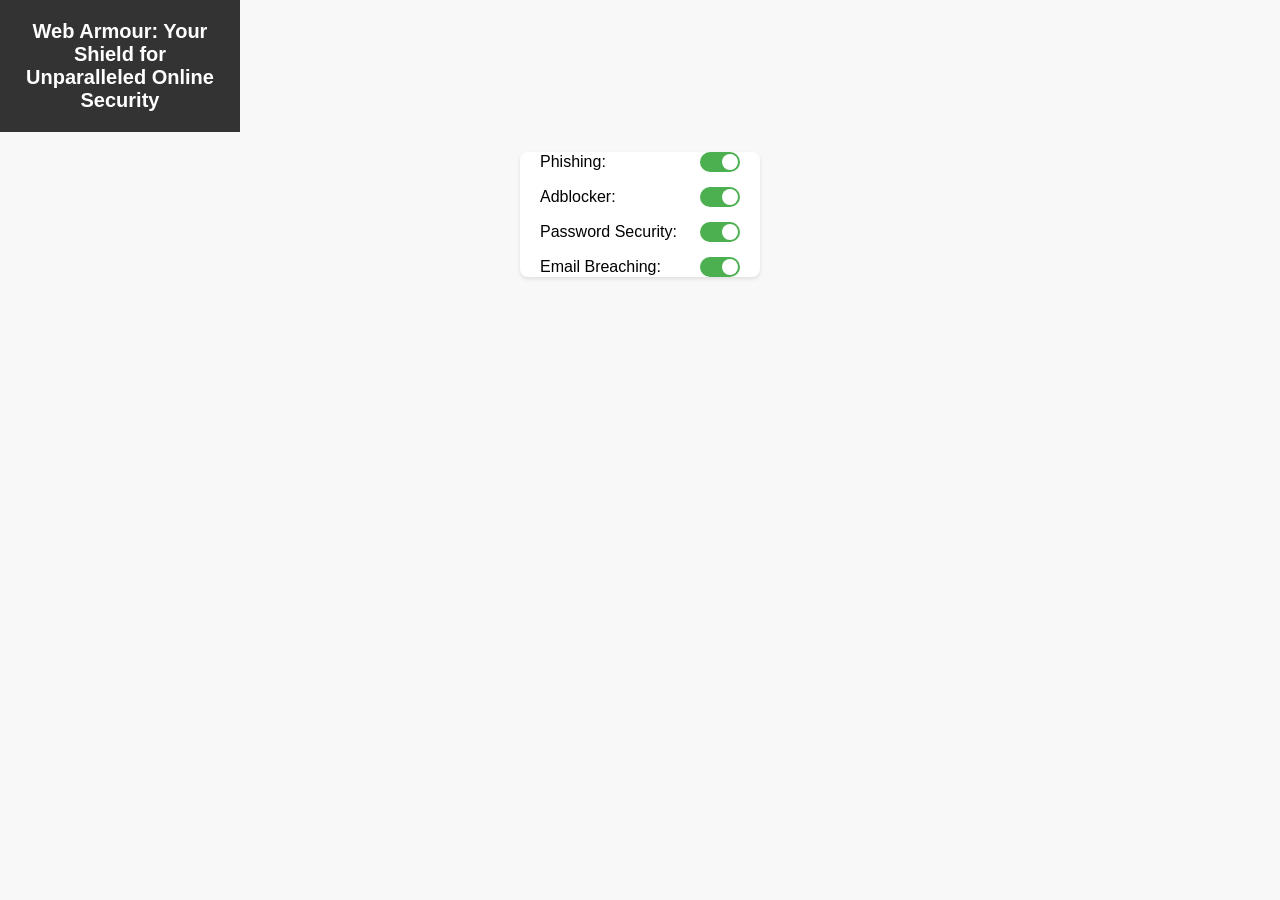
==== index.html @ 32c81880 "first commit" ====
<!DOCTYPE html>
<html lang="en">

<head>
    <meta charset="UTF-8">
    <meta http-equiv="X-UA-Compatible" content="IE=edge">
    <meta name="viewport" content="width=device-width, initial-scale=1.0">
    <title>Web Armour: Your Shield for Unparalleled Online Security</title>
    <link rel="stylesheet" type="text/css" href="style.css">
</head>

<body>
    <header>
        <h1>Web Armour: Your Shield for Unparalleled Online Security</h1>
    </header>

    <main>
        <div class="container">
            <label class="switch">Phishing:
                <input type="checkbox" checked>
                <span class="slider"></span>
            </label>

            <label class="switch">Adblocker:
                <input type="checkbox" checked>
                <span class="slider"></span>
            </label>

            <label class="switch">Password Security:
                <input type="checkbox" checked>
                <span class="slider"></span>
            </label>

            <label class="switch">Email Breaching:
                <input type="checkbox" checked>
                <span class="slider"></span>
            </label>
        </div>
    </main>

    <!-- <footer>
        <p>&copy; 2023 Web Armour. All Rights Reserved.</p>
    </footer> -->

    <script src="script.js"></script>
</body>

</html>
---- style.css ----
/* Reset some default styles */
body, h1, h2, p {
    margin: 0;
    padding: 0;
}

/* Set a background color and font */
body {
    font-family: Arial, sans-serif;
    background-color: #f8f8f8;
    margin: 0;
}

/* Style the header */
header {
    background-color: #333;
    color: #fff;
    padding: 20px;
    text-align: center;
    width: 200px; /* Set a fixed width to make it square */
}

header h1 {
    margin: 0;
    font-size: 20px;
}

/* Main content container */
.container {
    width: 200px; /* Set a fixed width to make it square */
    height: auto; /* Adjusted to auto for dynamic content */
    margin: 20px auto; /* Add margin to create space between header and container */
    padding: 0 20px; /* Reduce padding for a more compact look */
    background-color: #fff;
    border-radius: 8px;
    box-shadow: 0 2px 4px rgba(0, 0, 0, 0.1);
}

/* Style the switches */
.switch {
    display: flex;
    align-items: center;
    justify-content: space-between;
    margin-bottom: 15px;
}

.switch input[type="checkbox"] {
    display: none;
}

/* Create equal space between text and toggle button */
.switch .text {
    flex: 1;
    padding: 0 10px;
}

.switch .slider {
    position: relative;
    cursor: pointer;
    width: 40px;
    height: 20px;
    background-color: #ccc;
    border-radius: 20px;
}

.switch .slider:before {
    position: absolute;
    content: "";
    height: 16px;
    width: 16px;
    left: 2px;
    bottom: 2px;
    background-color: #fff;
    border-radius: 50%;
    transition: 0.4s;
}

.switch input:checked + .slider {
    background-color: #4caf50;
}

.switch input:checked + .slider:before {
    transform: translateX(20px);
}

/* Style the footer */
footer {
    background-color: #333;
    color: #fff;
    padding: 10px;
    text-align: center;
    width: 100%;
}

/* Remove the border from the label element */
.switch label {
    border: none;
}
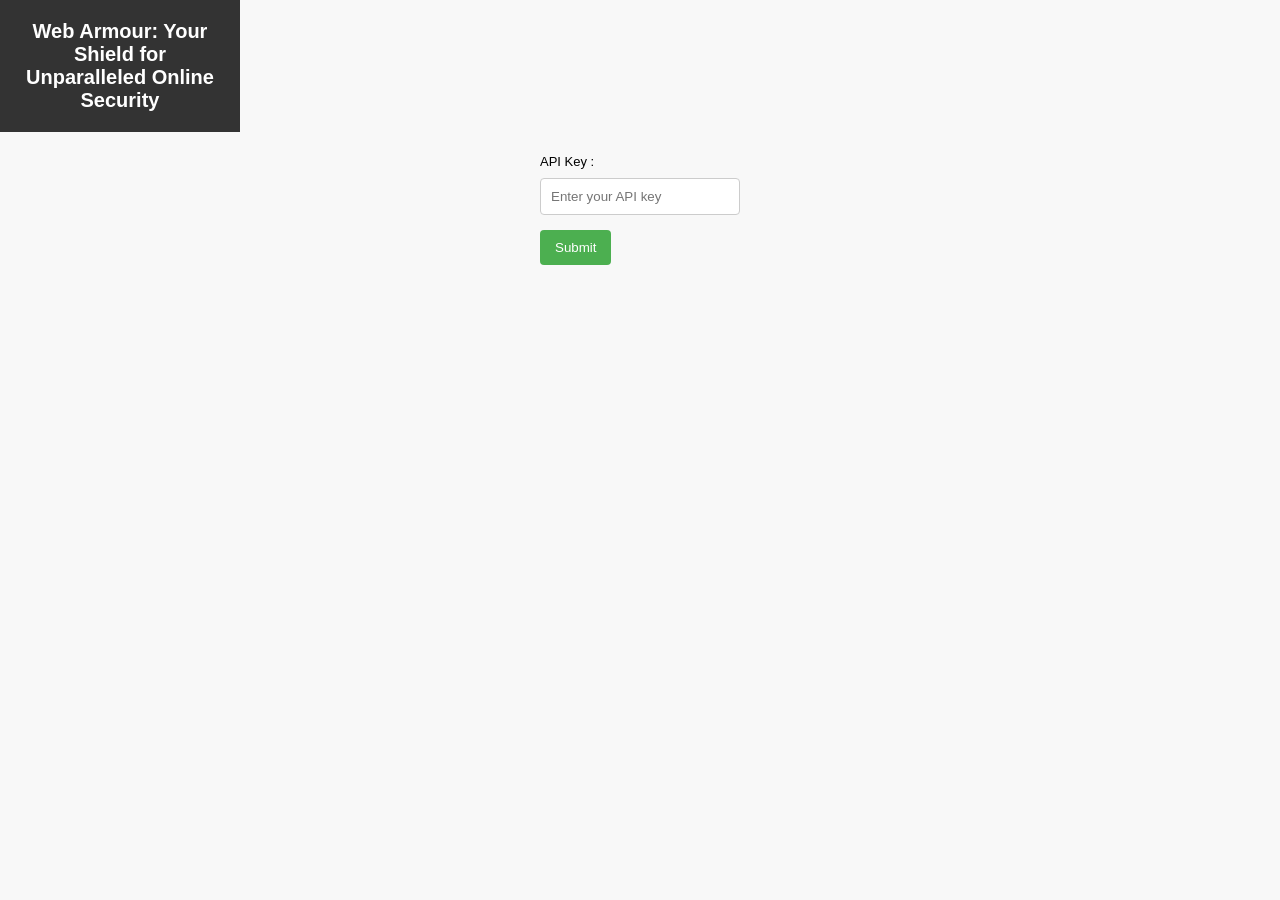
==== commit e035d19c: "Added API Input Field" ====
--- a/index.html
+++ b/index.html
@@ -16,7 +16,10 @@
 
     <main>
         <div class="container">
-            <label class="switch">Phishing:
+            <label for="api-key" id="api-key-text">API Key :</label>
+            <input type="text" id="api-key" placeholder="Enter your API key">
+
+            <!-- <label class="switch">Phishing:
                 <input type="checkbox" checked>
                 <span class="slider"></span>
             </label>
@@ -34,7 +37,9 @@
             <label class="switch">Email Breaching:
                 <input type="checkbox" checked>
                 <span class="slider"></span>
-            </label>
+            </label> -->
+
+            <button type="submit">Submit</button>
         </div>
     </main>
 
--- a/style.css
+++ b/style.css
@@ -31,13 +31,27 @@
     height: auto; /* Adjusted to auto for dynamic content */
     margin: 20px auto; /* Add margin to create space between header and container */
     padding: 0 20px; /* Reduce padding for a more compact look */
-    background-color: #fff;
+    /* background-color: #fff;
     border-radius: 8px;
-    box-shadow: 0 2px 4px rgba(0, 0, 0, 0.1);
+    box-shadow: 0 2px 4px rgba(0, 0, 0, 0.1); */
+}
+
+#api-key-text{
+    font-size: 13px;
+}
+
+#api-key {
+    width: 100%;
+    padding: 10px;
+    margin-bottom: 15px;
+    margin-top: 8px;
+    box-sizing: border-box;
+    border: 1px solid #ccc;
+    border-radius: 4px;
 }
 
 /* Style the switches */
-.switch {
+/* .switch {
     display: flex;
     align-items: center;
     justify-content: space-between;
@@ -49,7 +63,7 @@
 }
 
 /* Create equal space between text and toggle button */
-.switch .text {
+/* .switch .text {
     flex: 1;
     padding: 0 10px;
 }
@@ -61,9 +75,9 @@
     height: 20px;
     background-color: #ccc;
     border-radius: 20px;
-}
+} */
 
-.switch .slider:before {
+/* .switch .slider:before {
     position: absolute;
     content: "";
     height: 16px;
@@ -73,26 +87,40 @@
     background-color: #fff;
     border-radius: 50%;
     transition: 0.4s;
-}
+} */
 
-.switch input:checked + .slider {
+/* .switch input:checked + .slider {
     background-color: #4caf50;
 }
 
 .switch input:checked + .slider:before {
     transform: translateX(20px);
+} */
+
+/* Style the submit button */
+button {
+    background-color: #4caf50;
+    color: #fff;
+    padding: 10px 15px;
+    border: none;
+    border-radius: 4px;
+    cursor: pointer;
+}
+
+button:hover {
+    background-color: #45a049;
 }
 
 /* Style the footer */
-footer {
+/* footer {
     background-color: #333;
     color: #fff;
     padding: 10px;
     text-align: center;
     width: 100%;
-}
+} */
 
 /* Remove the border from the label element */
-.switch label {
+/* .switch label {
     border: none;
-}
+} */
